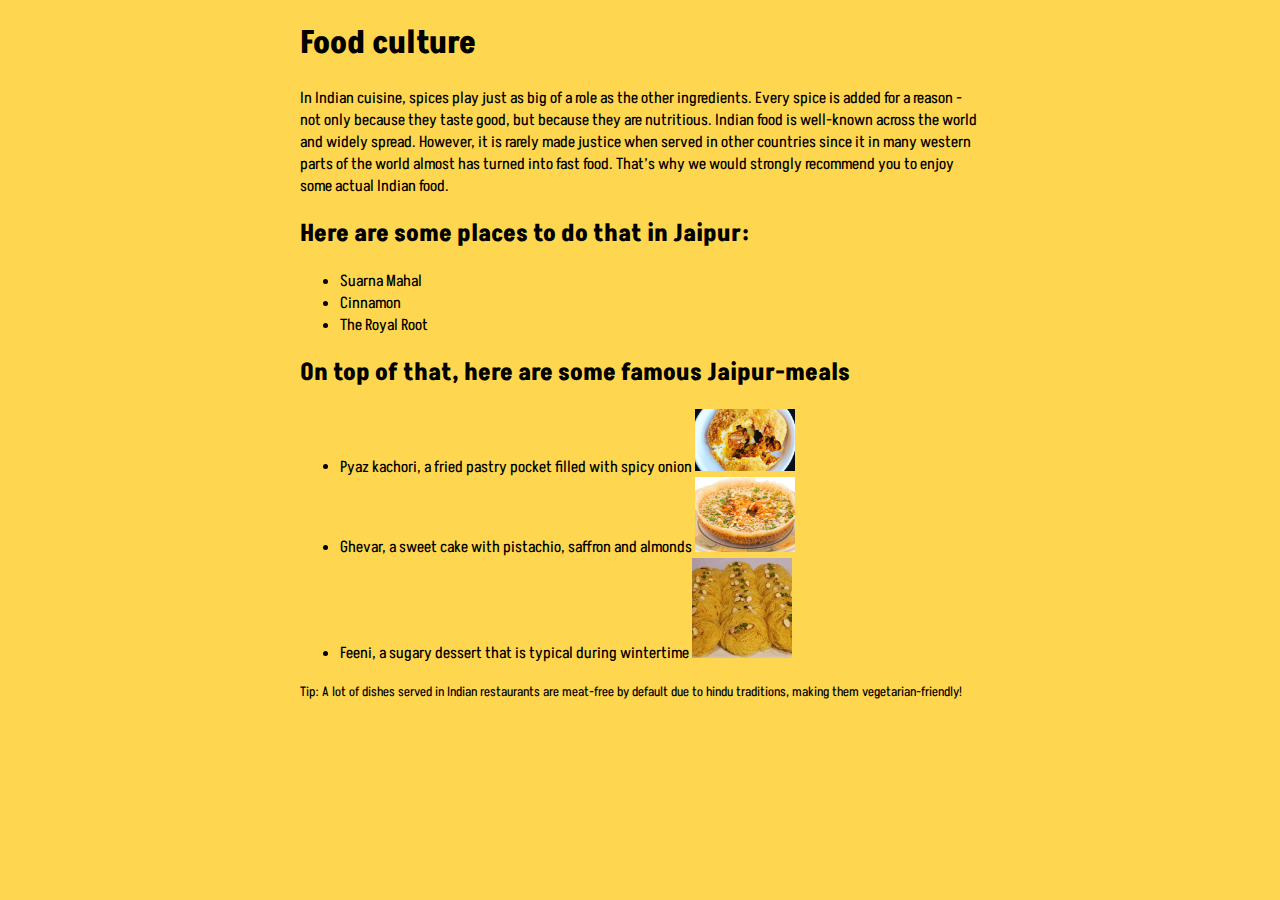
==== Jaipur food/index.html @ 7b0e93e4 "Added food files" ====
<!DOCTYPE html>
<html lang="en">
<head>
    <meta charset="UTF-8">
    <meta http-equiv="X-UA-Compatible" content="IE=edge">
    <meta name="viewport" content="width=device-width, initial-scale=1.0">
    <title>Food culture</title>
    <link rel="stylesheet" href="style.css">
</head>
<body>
    <h1>Food culture</h1>
<p>
In Indian cuisine, spices play just as big of a role as the other ingredients. Every spice is added for a reason - not only because they taste good, but because they are nutritious.

Indian food is well-known across the world and widely spread. However, it is rarely made justice when served in other countries since it in many western parts of the world almost has turned into fast food.
That’s why we would strongly recommend you to enjoy some actual Indian food.
<h2>Here are some places to do that in Jaipur:</h2>
</p>

<ul>
    <li>Suarna Mahal</li>
    <li>Cinnamon</li>
    <li>The Royal Root</li>
</ul>


<h2>On top of that, here are some famous Jaipur-meals</h2>

<ul>
    <li>Pyaz kachori, a fried pastry pocket filled with spicy onion <img src="img/pyaz.jpeg" alt="Picture of pyaz kachori"></li>
    <li>Ghevar, a sweet cake with pistachio, saffron and almonds <img src="img/ghevar.jpeg" alt="Picture of ghevar"></li>
    <li>Feeni, a sugary dessert that is typical during wintertime <img src="img/feeni.jpeg" alt="Picture of feeni"></li>
</ul>

<small>Tip: A lot of dishes served in Indian restaurants are meat-free by default due to hindu traditions, making them vegetarian-friendly!</small>

</body>
</html>
---- Jaipur food/style.css ----
@import url('https://fonts.googleapis.com/css2?family=Akshar&display=swap');

body {
    font-family: 'Akshar';
    background-color: rgb(255, 214, 79);
    margin: 0 300px;
}

img {
    width: 100px;
    height: auto;
}
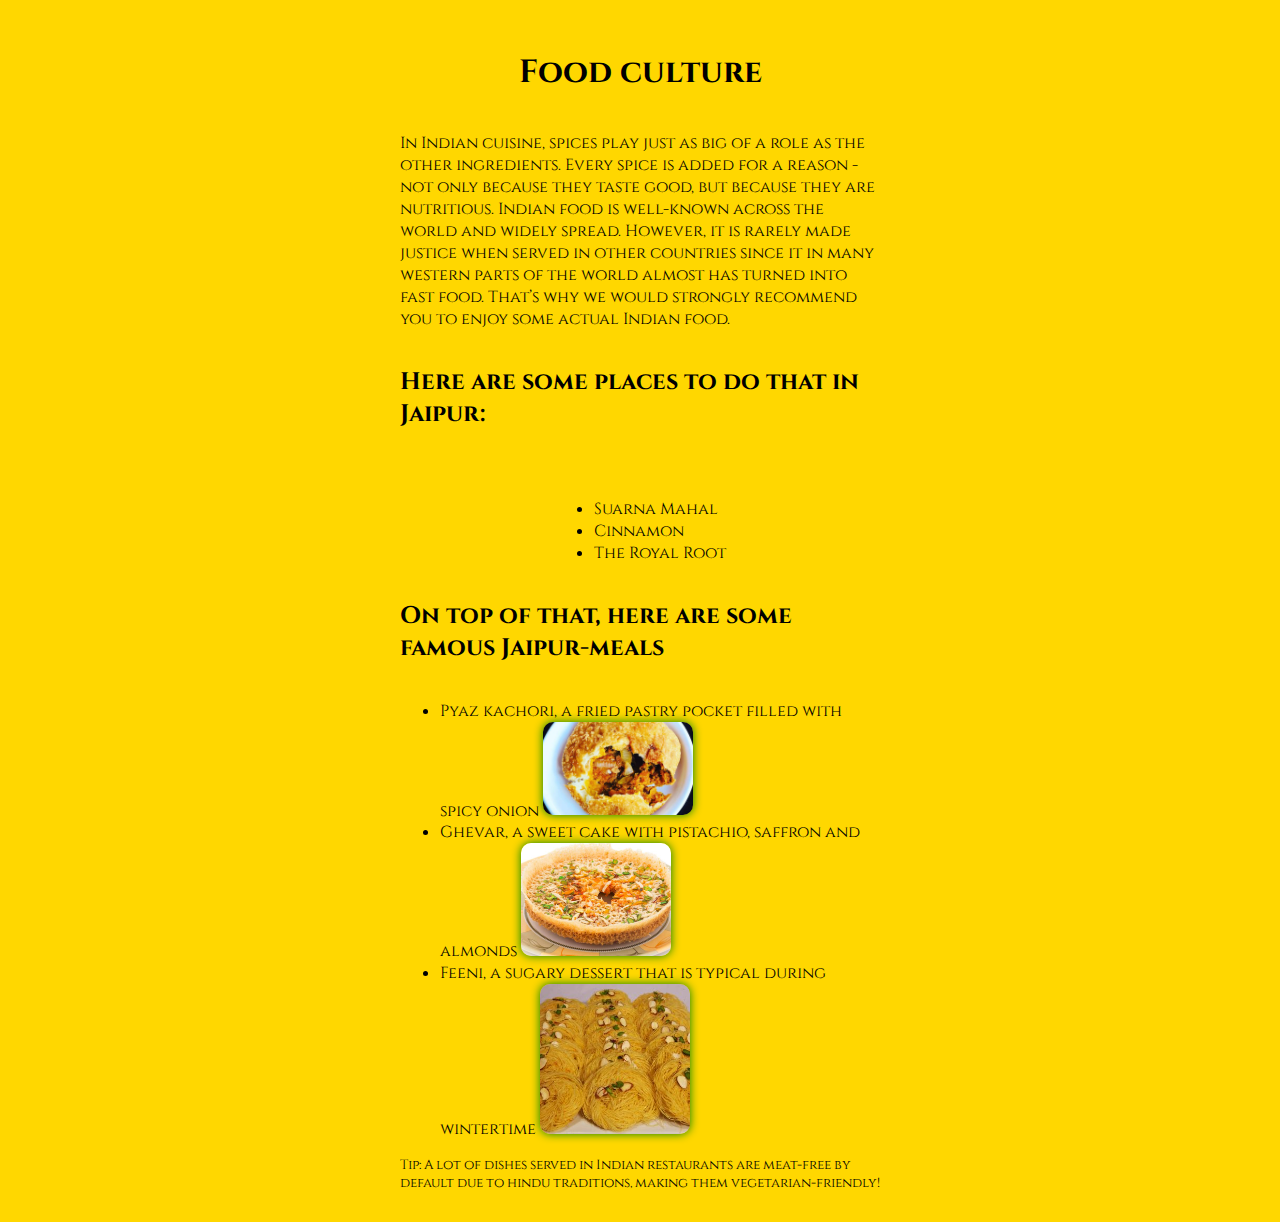
==== commit 5d980517: "." ====
--- a/Jaipur food/index.html
+++ b/Jaipur food/index.html
@@ -34,5 +34,6 @@
 
 <small>Tip: A lot of dishes served in Indian restaurants are meat-free by default due to hindu traditions, making them vegetarian-friendly!</small>
 
+
 </body>
 </html>--- a/Jaipur food/style.css
+++ b/Jaipur food/style.css
@@ -1,12 +1,27 @@
-@import url('https://fonts.googleapis.com/css2?family=Akshar&display=swap');
+@import url('https://fonts.googleapis.com/css2?family=Zen+Loop:ital@1&display=swap');
+
+@import url('https://fonts.googleapis.com/css2?family=Cinzel:wght@800&display=swap');
+
+/*Använd 'namn' */
 
 body {
-    font-family: 'Akshar';
-    background-color: rgb(255, 214, 79);
-    margin: 0 300px;
+    background-color: gold;
+    border-color: green;
+    margin: 30px 400px;
+    display: flex;
+    align-items: center;
+    flex-direction: column;
+    font-family: 'Cinzel';
+    
+    
 }
 
 img {
-    width: 100px;
+    align-items: center;
+    justify-content: center;
+    border-radius: 10px;
+    width: 150px;
     height: auto;
-}+    box-shadow: 0px 0px 10px green;
+}
+
